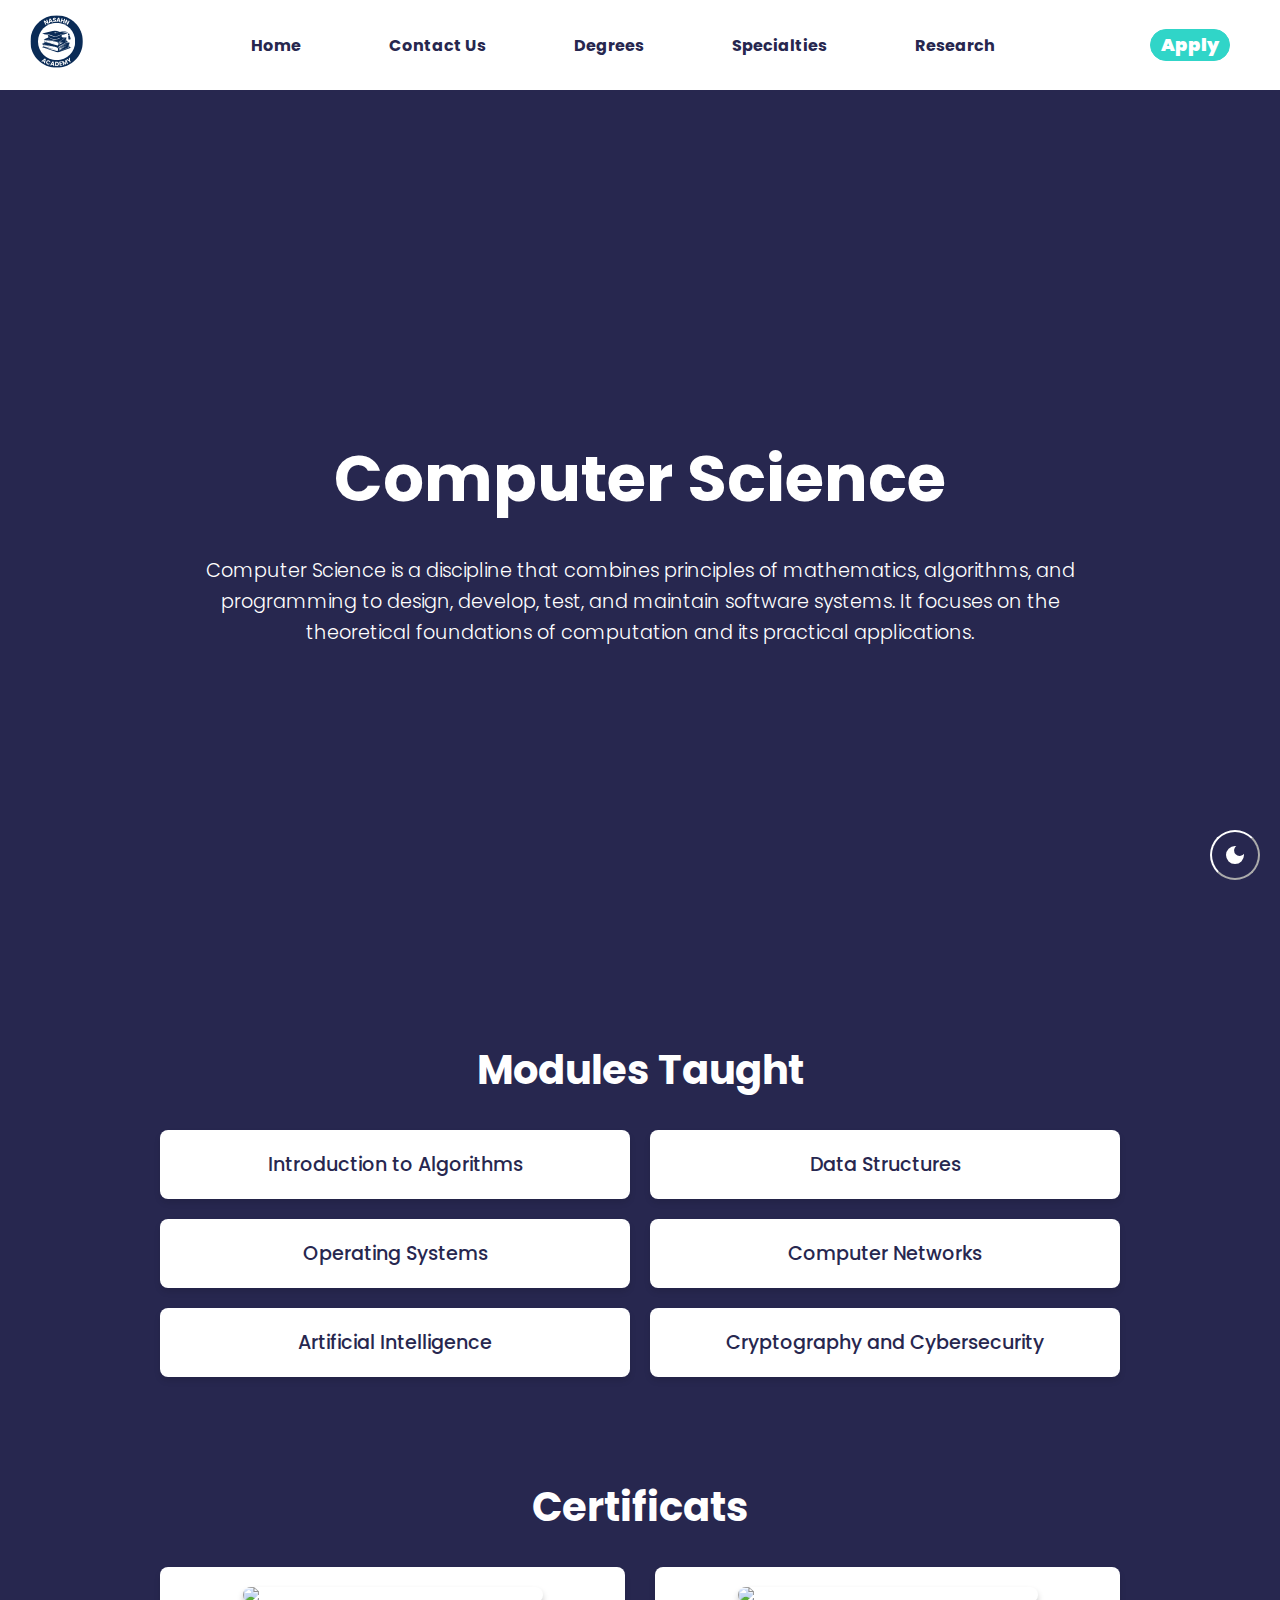
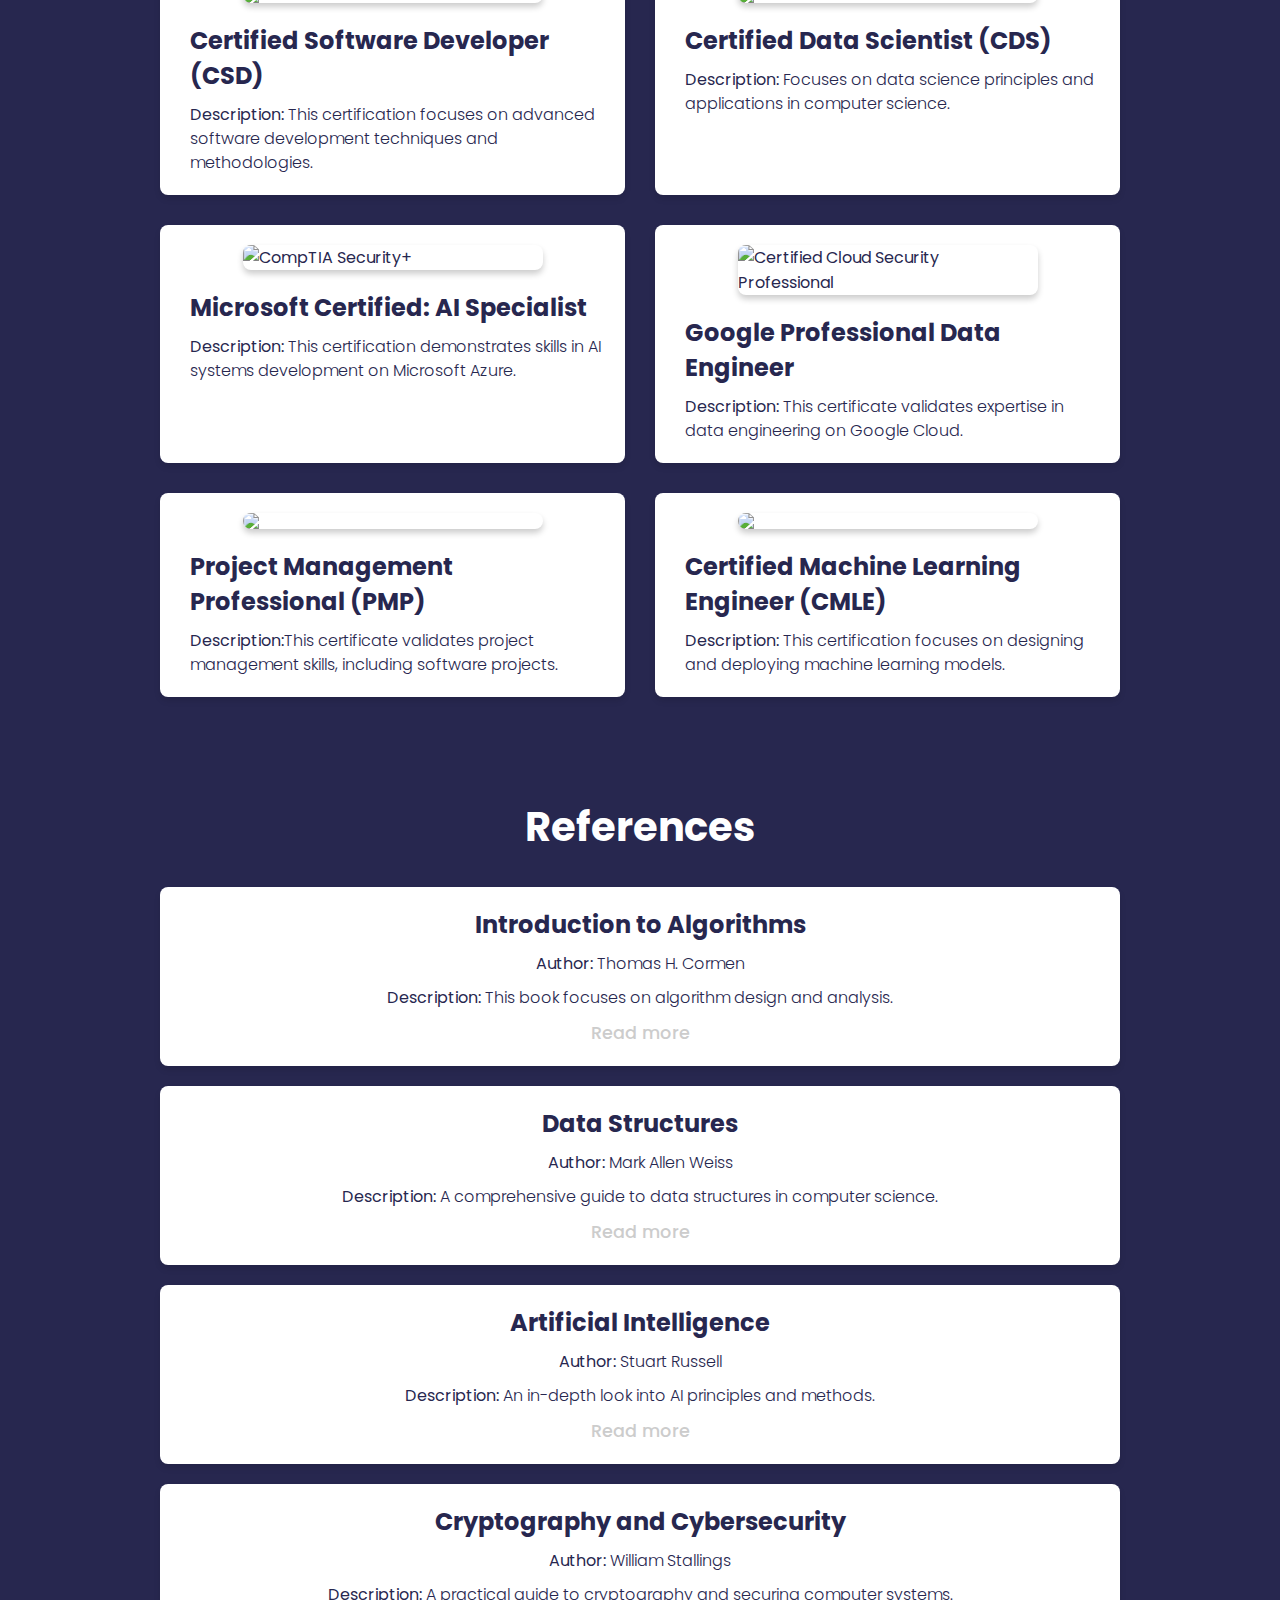
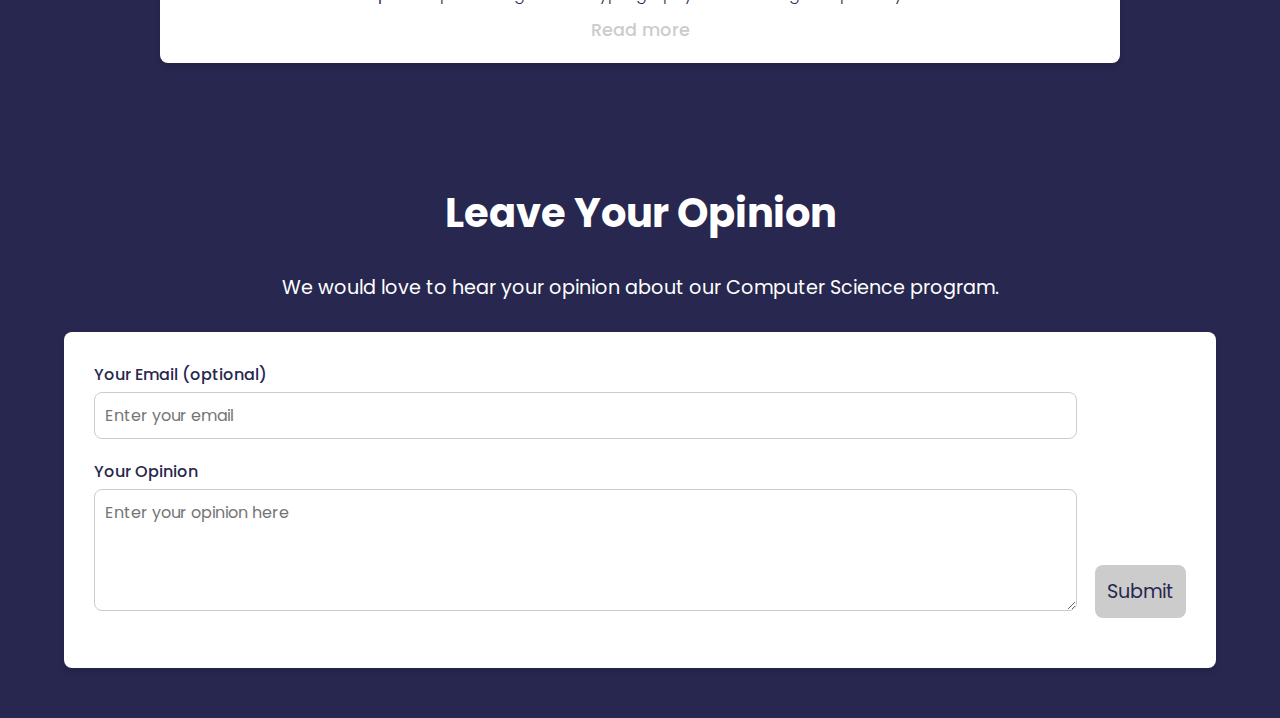
==== computer-science.html @ 69bf13b6 "specialities" ====
<!DOCTYPE html>
<html lang="en">

<head>
    <meta charset="UTF-8">
    <meta name="viewport" content="width=device-width, initial-scale=1.0">
    <link rel="stylesheet" href="computer-sience.css">
    <title>Computer Science</title>
</head>

<body>

    <header class="header">
        <div class="logo">
            <a href="index.html">
                <img src="src/img/NASAHN ACADEMY.svg" alt="Logo">
            </a>
        </div>
        <div class="nav-links">
            <a href="#home">Home</a>
            <a href="#contact-us">Contact Us</a>
            <a href="#degrees">Degrees</a>
            <a href="#specialities">Specialties</a>
            <a href="#research">Research</a>
        </div>
        <div class="buttons">

            <a href="sign_in.html"><button class="apply-button">Apply</button></a>
            <button id="theme-switch" onclick="togglemode()">
                <svg xmlns="http://www.w3.org/2000/svg" height="24px" viewBox="0 -960 960 960" width="24px">
                    <path
                        d="M480-120q-150 0-255-105T120-480q0-150 105-255t255-105q14 0 27.5 1t26.5 3q-41 29-65.5 75.5T444-660q0 90 63 153t153 63q55 0 101-24.5t75-65.5q2 13 3 26.5t1 27.5q0 150-105 255T480-120Z" />
                </svg>
                <svg xmlns="http://www.w3.org/2000/svg" height="24px" viewBox="0 -960 960 960" width="24px">
                    <path
                        d="M480-280q-83 0-141.5-58.5T280-480q0-83 58.5-141.5T480-680q83 0 141.5 58.5T680-480q0 83-58.5 141.5T480-280ZM200-440H40v-80h160v80Zm720 0H760v-80h160v80ZM440-760v-160h80v160h-80Zm0 720v-160h80v160h-80ZM256-650l-101-97 57-59 96 100-52 56Zm492 496-97-101 53-55 101 97-57 59Zm-98-550 97-101 59 57-100 96-56-52ZM154-212l101-97 55 53-97 101-59-57Z" />
                </svg>
            </button>

        </div>
    </header>



    <section class="section-one">
        <h1 class="specialty-name">Computer Science</h1>
        <p class="introduction">Computer Science is a discipline that combines principles of mathematics, algorithms, and programming to design, develop, test, and maintain software systems. It focuses on the theoretical foundations of computation and its practical applications.</p>
    </section>


    <section class="section-two">
        <h2 class="section-title">Modules Taught</h2>
        <div class="modules-list">
            <div class="module">
                <p>Introduction to Algorithms</p>
            </div>
            <div class="module">
                <p>Data Structures</p>
            </div>
            <div class="module">
                <p>Operating Systems</p>
            </div>
            <div class="module">
                <p>Computer Networks</p>
            </div>
            <div class="module">
                <p>Artificial Intelligence</p>
            </div>
            <div class="module">
                <p>Cryptography and Cybersecurity</p>
            </div>
        </div>
    </section>



    <section class="section-three">
        <h2 class="section-title">Certificats</h2>
        <div class="certificates-list">
            <div class="certificate">
                <img src="cs.png" class="certificate-image">
                <div class="certificate-details">
                    <h3>Certified Software Developer (CSD)</h3>
                    <p><strong>Description:</strong> This certification focuses on advanced software development techniques and methodologies.</p>
                </div>
            </div>
            <div class="certificate">
                <img src="CDS.jpg"
                    class="certificate-image">
                <div class="certificate-details">
                    <h3>Certified Data Scientist (CDS)</h3>
                    <p><strong>Description:</strong> Focuses on data science principles and applications in computer science.</p>
                </div>
            </div>
            <div class="certificate">
                <img src="azure.png" alt="CompTIA Security+" class="certificate-image">
                <div class="certificate-details">
                    <h3>Microsoft Certified: AI Specialist</h3>
                    <p><strong>Description:</strong> This certification demonstrates skills in AI systems development on Microsoft Azure.</p>
                </div>
            </div>
            <div class="certificate">
                <img src="data.png" alt="Certified Cloud Security Professional"
                    class="certificate-image">
                <div class="certificate-details">
                    <h3>Google Professional Data Engineer</h3>
                    <p><strong>Description:</strong> This certificate validates expertise in data engineering on Google Cloud.</p>
                </div>
            </div>
            <div class="certificate">
                <img src="PMP-formation-PTC-IT-1000x562.png"
                    class="certificate-image">
                <div class="certificate-details">
                    <h3>Project Management Professional (PMP)</h3>
                    <p><strong>Description:</strong>This certificate validates project management skills, including software projects.</p>
                </div>
            </div>
            <div class="certificate">
                <img src="cmle.jpg"
                    class="certificate-image">
                <div class="certificate-details">
                    <h3>Certified Machine Learning Engineer (CMLE)</h3>
                    <p><strong>Description:</strong> This certification focuses on designing and deploying machine learning models.</p>
                </div>
            </div>
        </div>
    </section>


    <section class="section-four">
        <h2 class="section-title">References</h2>
        <div class="references-list">
            <div class="reference">
                <h3>Introduction to Algorithms</h3>
                <p><strong>Author:</strong> Thomas H. Cormen</p>
                <p><strong>Description:</strong> This book focuses on algorithm design and analysis.</p>
                <a href="https://link.springer.com/book/10.1007/978-3-030-12767-1" class="reference-link">Read more</a>
            </div>
            <div class="reference">
                <h3>Data Structures</h3>
                <p><strong>Author:</strong> Mark Allen Weiss</p>
                <p><strong>Description:</strong> A comprehensive guide to data structures in computer science.</p>
                <a href="https://open.umn.edu/opentextbooks/textbooks/354" class="reference-link">Read more</a>
            </div>
            <div class="reference">
                <h3>Artificial Intelligence</h3>
                <p><strong>Author:</strong> Stuart Russell</p>
                <p><strong>Description:</strong> An in-depth look into AI principles and methods.</p>
                <a href="https://www.eccouncil.org/programs/certified-ethical-hacker-ceh/" class="reference-link">Read more</a>
            </div>
            <div class="reference">
                <h3>Cryptography and Cybersecurity</h3>
                <p><strong>Author:</strong> William Stallings</p>
                <p><strong>Description:</strong> A practical guide to cryptography and securing computer systems.</p>
                <a href="https://www.interaction-design.org/literature/article/ux-design-books-guide" class="reference-link">Read more</a>
            </div>
        </div>
    </section>

    <section class="section-five">
        <h2 class="section-title">Leave Your Opinion</h2>
        <p class="section-description">We would love to hear your opinion about our Computer Science program.</p>
        <form action="#" method="POST" class="feedback-form">
            <div class="form-grid">
                <div>
                    <div class="form-group">
                        <label for="email">Your Email (optional)</label>
                        <input type="email" id="email" name="email" placeholder="Enter your email">
                    </div>
                    <div class="form-group">
                        <label for="feedback">Your Opinion</label>
                        <textarea id="feedback" name="feedback" rows="4" placeholder="Enter your opinion here" required></textarea>
                    </div>
                </div>
                <div class="form-group submit-group">
                    <button type="submit" class="submit-button">Submit</button>
                </div>
            </div>
        </form>
    </section>
</body>

<script>
    function togglemode() {
        document.body.classList.toggle("bluemode");
    }
</script>

</html>
---- computer-sience.css ----
@import url("https://fonts.googleapis.com/css2?family=Poppins:ital,wght@0,100;0,200;0,300;0,400;0,500;0,600;0,700;0,800;0,900;1,100;1,200;1,300;1,400;1,500;1,600;1,700;1,800;1,900&display=swap");

* {
    margin: 0;
    padding: 0;
    box-sizing: border-box;
    font-family: "Poppins";
}

:root {
    --link-color: #ccc;
    --text-color: white;
    --body-color: #27274F;
}

body.bluemode {
    --link-color: #555;
    --text-color: #27274F;
    --body-color: #fff;
}

body {
    font-family: Arial, sans-serif;
    background-color: var(--body-color);
    color: var(--text-color);
}

.section-one {
    width: 100%;
    height: 100vh;
    display: flex;
    flex-direction:column;
    justify-content: center;
    align-items: center;
    text-align: center;
    color: var(--text-color);
}

.specialty-name {
    font-size: 4rem;
    font-weight: bold;
    margin-bottom: 20px;
}

.introduction {
    font-size: 1.2rem;
    width: 80%;
    max-width: 900px;
    line-height: 1.6;
    font-weight: 300;
    margin-top: 10px;
}

.section-two {
    width: 100%;
    padding: 50px 0;
    text-align: center;
}

.section-title {
    font-size: 2.5rem;
    font-weight: bold;
    margin-bottom: 30px;
}

.modules-list {
    display: grid;
    grid-template-columns: repeat(2, 1fr);
    gap: 20px;
    max-width: 1000px;
    margin: 0 auto;
    padding: 0 20px;
}

.module {
    background-color: var(--text-color);
    color: var(--body-color);
    padding: 20px;
    border-radius: 8px;
    box-shadow: 0 4px 6px rgba(0, 0, 0, 0.1);
    display: flex;
    justify-content: center;
    cursor: pointer;
}

.module p {
    font-size: 1.2rem;
    font-weight: 500;
    width: max-content;
    position: relative;
}


.module p::after {
    content: "";
    position: absolute;
    bottom: -5px;
    height: 1px;
    width: 100%;
    left: 0;
    background-color: #27274F;
    transition: 0.3s;
    transition-timing-function: easy-in-out;
    transform: scaleX(0);
}

.module p:hover::after {
    transform: scaleX(1);
}


.section-three {
    width: 100%;
    padding: 50px 0;
    text-align: center;
    background-color: var(--body-color);
}

.certificates-list {
    display: grid;
    grid-template-columns: repeat(2, 1fr);
    gap: 30px;
    max-width: 1000px;
    margin: 0 auto;
    padding: 0 20px;
}

.certificate {
    background-color: var(--text-color);
    color: var(--body-color);
    padding: 20px;
    border-radius: 8px;
    box-shadow: 0 4px 6px rgba(0, 0, 0, 0.1);
    display: flex;
    flex-direction: column;
    align-items: center;
    text-align: left;
}

.certificate-image {
    width: 100%;
    max-width: 300px; 
    height: auto; 
    margin-bottom: 20px;
    border-radius: 8px;
    box-shadow: 0 4px 6px rgba(0, 0, 0, 0.2);
    transition: transform 0.3s ease; 
}

.certificate-image:hover {
    transform: scale(1.05); 
}

.certificate-details {
    padding-left: 10px;
    text-align: left;
}

.certificate h3 {
    font-size: 1.5rem;
    font-weight: bold;
    margin-bottom: 10px;
}

.certificate p {
    font-size: 1rem;
    line-height: 1.5;
    font-weight: 300;
}


.section-five {
    width: 100%;
    padding: 50px 0;
    text-align: center;
    background-color: var(--body-color);
}

.section-title {
    font-size: 2.5rem;
    font-weight: bold;
    margin-bottom: 20px;
}

.section-description {
    font-size: 1.2rem;
    margin-bottom: 30px;
    color: var(--text-color);
}

.feedback-form {
    max-width: 90%;
    margin: 0 auto;
    padding: 0 20px;
    background-color: var(--text-color);
    color: var(--body-color);
    border-radius: 8px;
    box-shadow: 0 4px 6px rgba(0, 0, 0, 0.1);
    padding: 30px;
}

.form-grid{
    display: grid;
    grid-template-columns: 90% 10%;
}

.form-group {
    margin-bottom: 20px;
    text-align: left;
}

.form-group label {
    font-size: 1rem;
    font-weight: 500;
    display: block;
    margin-bottom: 5px;
}

.form-group input, .form-group textarea {
    width: 100%;
    padding: 10px;
    font-size: 1rem;
    border: 1px solid #ccc;
    border-radius: 8px;
    color: var(--body-color);
}

.form-group input:focus, .form-group textarea:focus {
    border-color: var(--link-color);
    outline: none;
}

.submit-group {
    display: flex;
    justify-content: flex-end;
}

.submit-button {
    padding: 12px;
    max-height: 64px;
    align-self: end;
    font-size: 1.2rem;
    background-color: var(--link-color);
    color: var(--body-color);
    border: none;
    border-radius: 8px;
    cursor: pointer;
    transition: background-color 0.3s ease;
}

.submit-button:hover {
    background-color: #999;
}



.header {
    display: flex;
    align-items: center;
    justify-content: space-between;
    padding: 10px 20px;
    height: 10vh;
    color: var(--body-color);
    background-color: var(--text-color);
}

.logo img {
    width: 75px;
    height: auto;
}

.nav-links {
    display: flex;
    justify-content: space-between;
    cursor: pointer;
    width: 60%;
    list-style: none;
}

.nav-links a {
    position: relative;
    text-decoration: none;
    color: var(--body-color);
    font-size: 16px;
    font-weight: bold;
}

.nav-links a::after {
    content: "";
    position: absolute;
    bottom: -5px;
    height: 1px;
    width: 100%;
    left: 0;
    background-color: var(--body-color);
    transition: 0.3s;
    transition-timing-function: easy-in-out;
    transform: scaleX(0);
}

.nav-links a:hover::after {
    transform: scaleX(1);
}

.apply-button {
    background-color: #30d5c8;
    color: white;
    border-radius: 19px;
    border: 1px solid #30d5c8;
    cursor: pointer;
    line-height: 20px;
    padding: 5px 10px;
    font-weight: 1000;
    font-size: large;
    transition: all 0.3s ease;
}

.apply-button:hover {
    background-color: gray;
    border: 1px solid gray;
}


.section-four {
    width: 100%;
    padding: 50px 0;
    text-align: center;
    background-color: var(--body-color);
}

.references-list {
    max-width: 1000px;
    margin: 0 auto;
    padding: 0 20px;
}

.reference {
    background-color: var(--text-color);
    color: var(--body-color);
    padding: 20px;
    border-radius: 8px;
    box-shadow: 0 4px 6px rgba(0, 0, 0, 0.1);
    margin-bottom: 20px;
    transition: transform 0.3s ease;
}

.reference h3 {
    font-size: 1.5rem;
    font-weight: bold;
    margin-bottom: 10px;
}

.reference p {
    font-size: 1rem;
    line-height: 1.5;
    font-weight: 300;
    margin-bottom: 10px;
}

.reference-link {
    color: var(--link-color);
    text-decoration: none;
    font-weight: 500;
    font-size: 1.1rem;
}

.reference-link:hover {
    text-decoration: underline;
}

.section-title {
    font-size: 2.5rem;
    font-weight: bold;
    margin-bottom: 30px;
}

/* darkmode*/
.buttons {
    display: flex;
    gap: 10px;
    margin-right: 30px;
    align-items: center;
}

#theme-switch {
    position: fixed;
    bottom: 20px;
    right: 20px;
    z-index: 1000;
    height: 50px;
    width: 50px;
    padding: 0;
    border-radius: 50%;
    background-color: var(--body-color);
    border-color: var(--text-color);
    display: flex;
    justify-content: center;
    align-items: center;
    cursor: pointer;
}

#theme-switch svg {
    fill: var(--text-color);
}

#theme-switch svg:last-child {
    display: none;
}

body.bluemode #theme-switch svg:first-child {
    display: none;
}

body.bluemode #theme-switch svg:last-child {
    display: block;
}
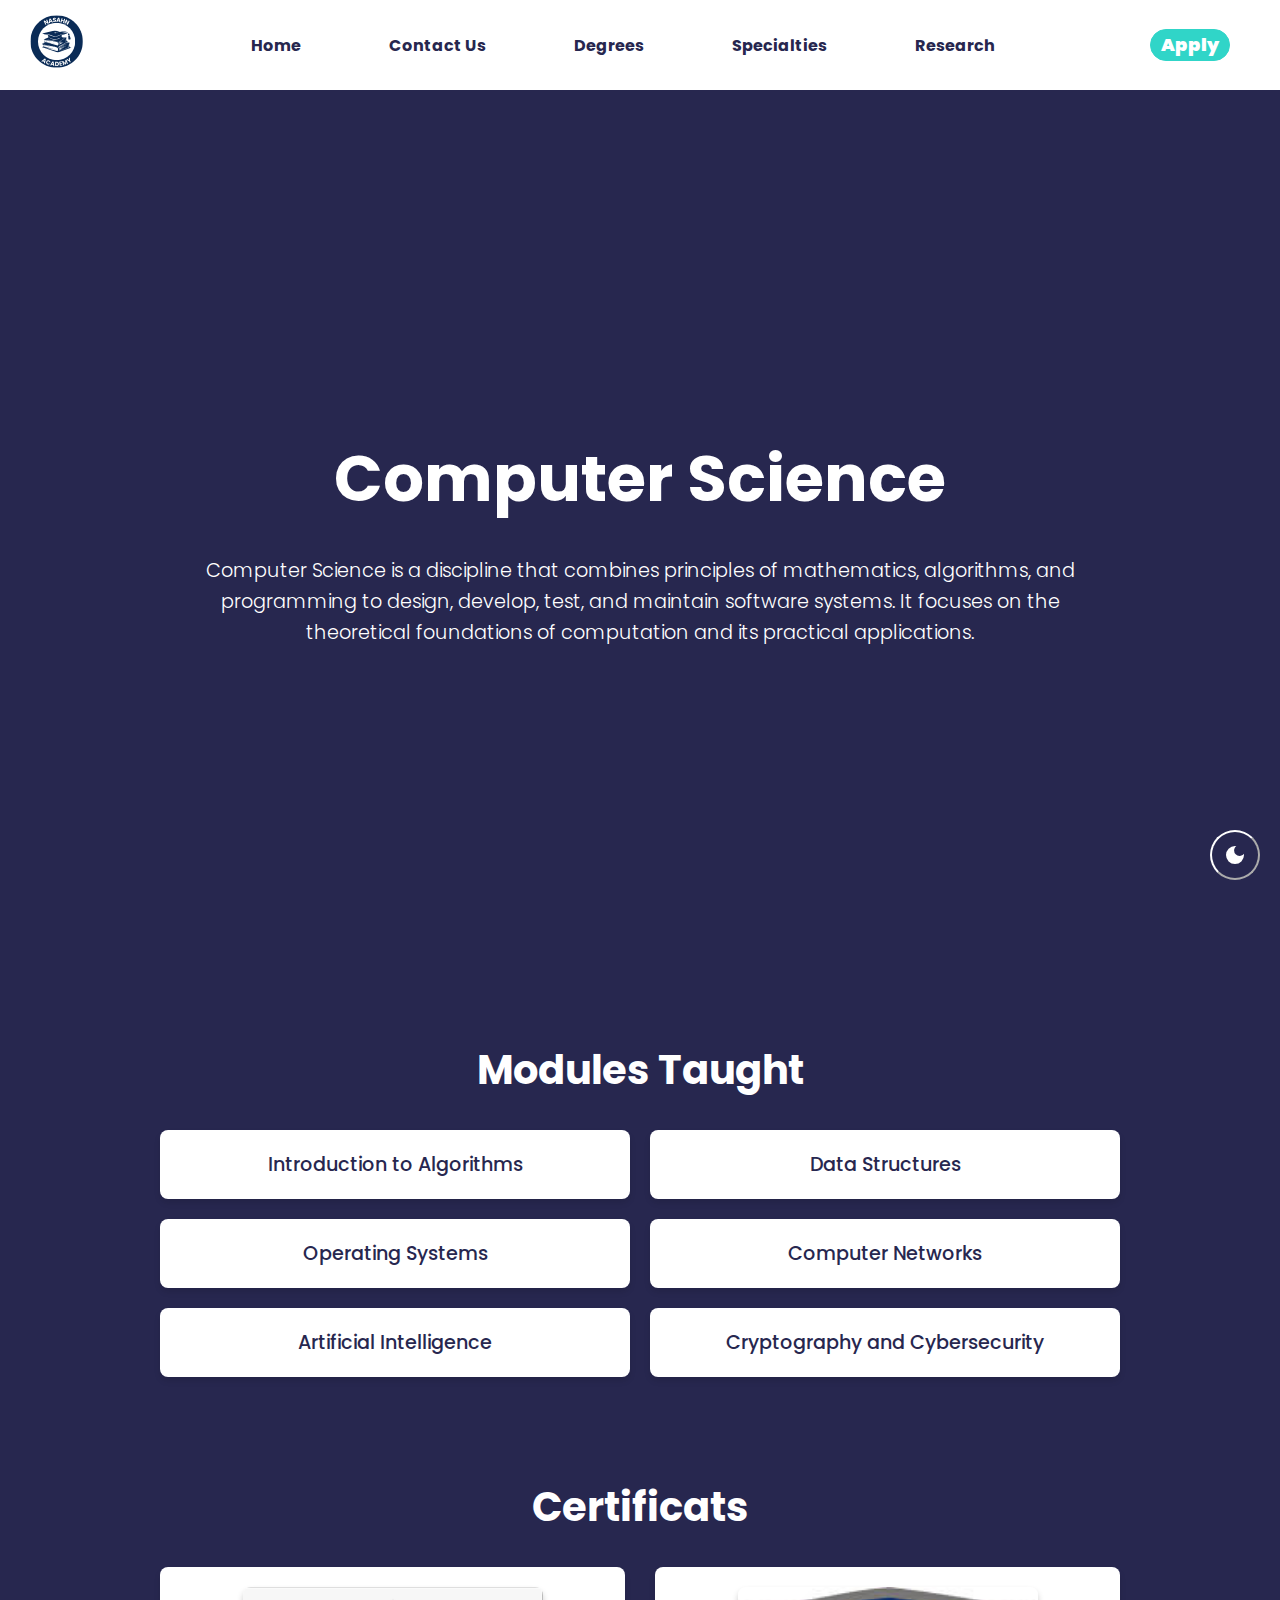
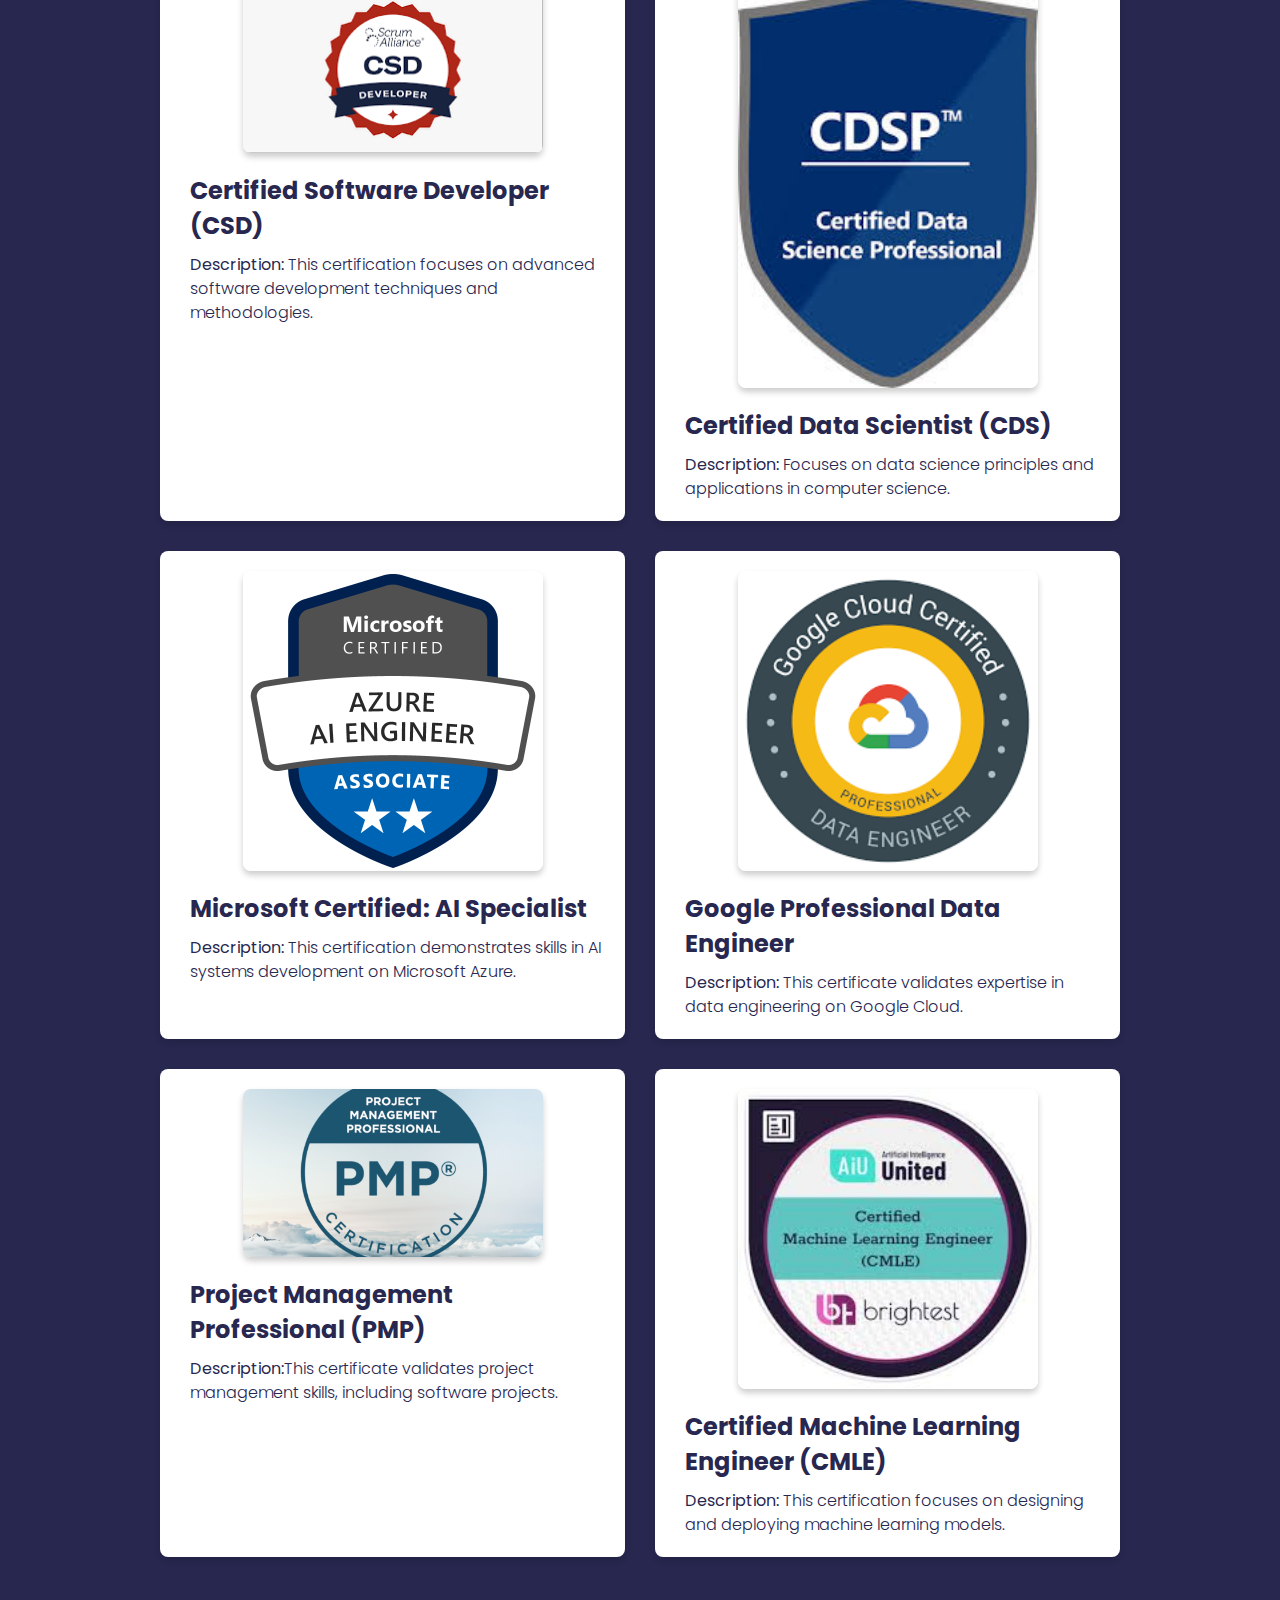
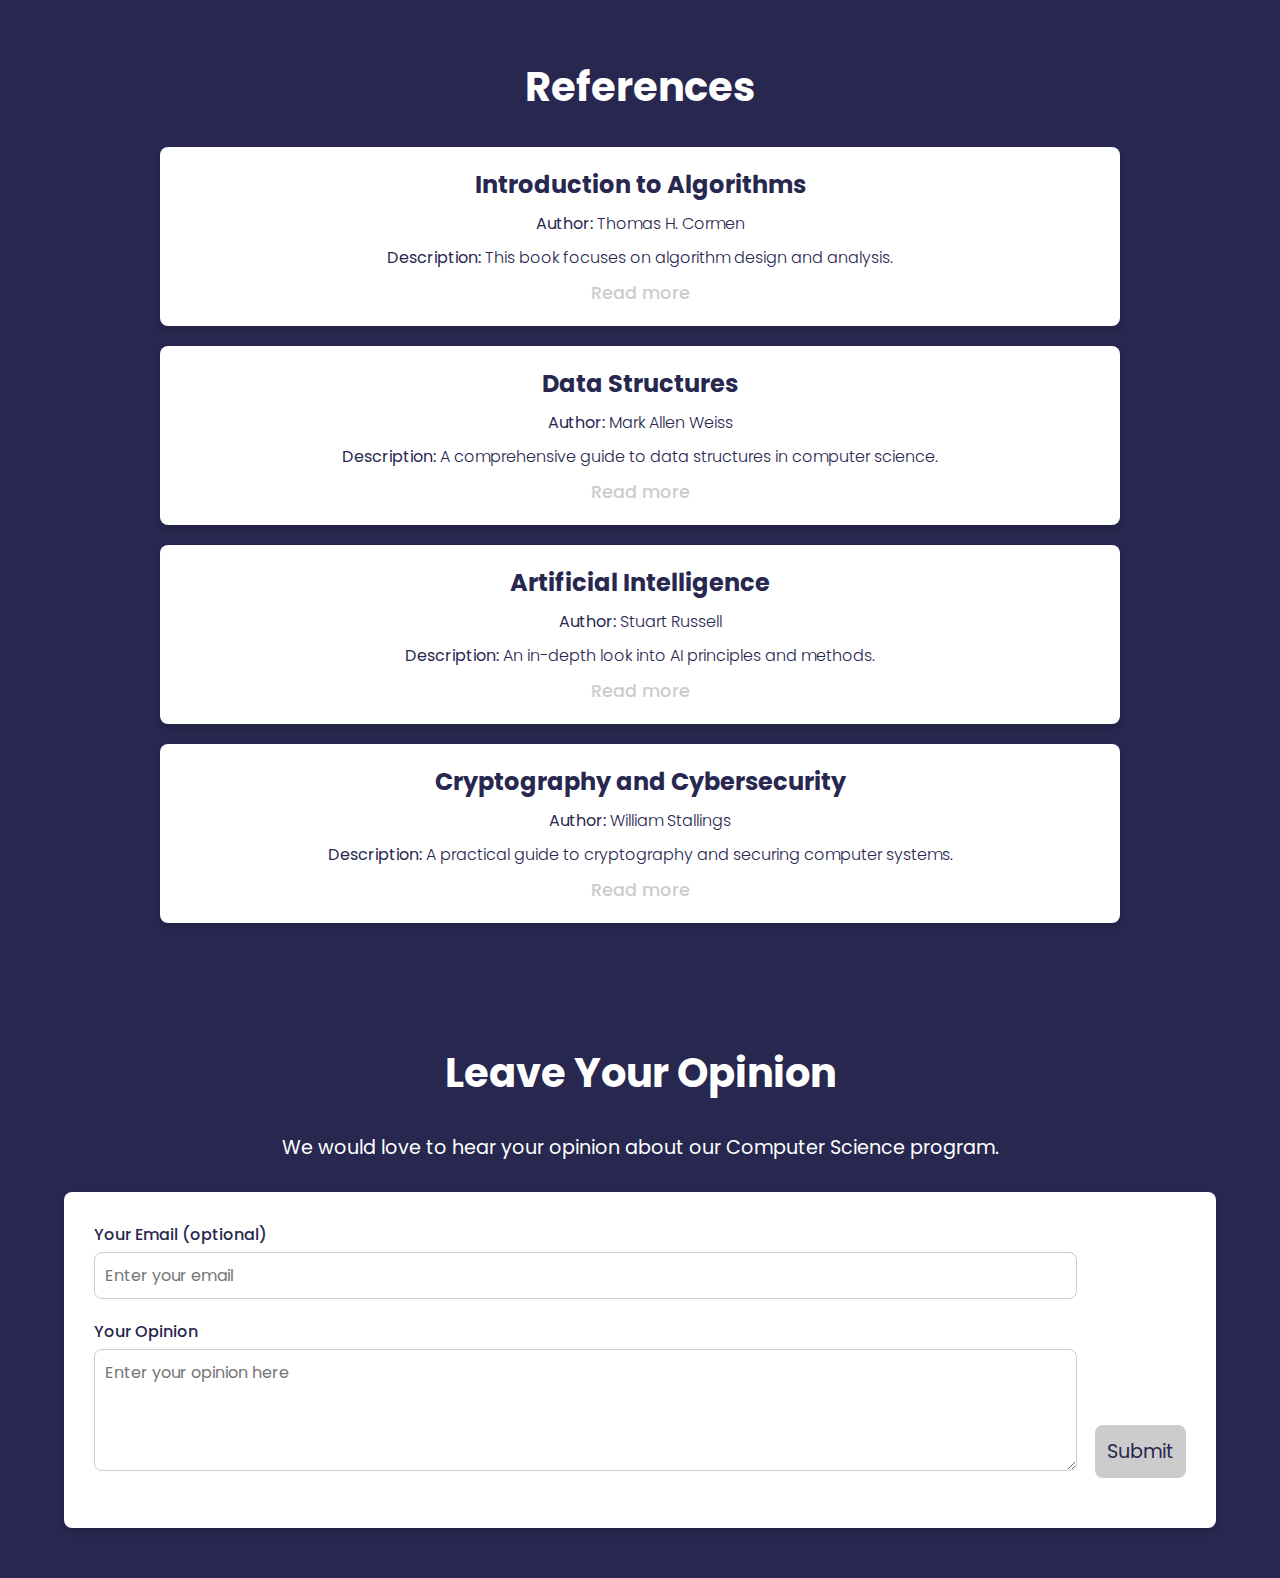
==== commit dc97076f: "images" ====
--- a/computer-science.html
+++ b/computer-science.html
@@ -78,14 +78,14 @@
         <h2 class="section-title">Certificats</h2>
         <div class="certificates-list">
             <div class="certificate">
-                <img src="cs.png" class="certificate-image">
+                <img src="src/img/cs/cs.png" class="certificate-image">
                 <div class="certificate-details">
                     <h3>Certified Software Developer (CSD)</h3>
                     <p><strong>Description:</strong> This certification focuses on advanced software development techniques and methodologies.</p>
                 </div>
             </div>
             <div class="certificate">
-                <img src="CDS.jpg"
+                <img src="src/img/cs/CDS.jpg"
                     class="certificate-image">
                 <div class="certificate-details">
                     <h3>Certified Data Scientist (CDS)</h3>
@@ -93,14 +93,14 @@
                 </div>
             </div>
             <div class="certificate">
-                <img src="azure.png" alt="CompTIA Security+" class="certificate-image">
+                <img src="src/img/cs/azure.png" alt="CompTIA Security+" class="certificate-image">
                 <div class="certificate-details">
                     <h3>Microsoft Certified: AI Specialist</h3>
                     <p><strong>Description:</strong> This certification demonstrates skills in AI systems development on Microsoft Azure.</p>
                 </div>
             </div>
             <div class="certificate">
-                <img src="data.png" alt="Certified Cloud Security Professional"
+                <img src="src/img/cs/data.png" alt="Certified Cloud Security Professional"
                     class="certificate-image">
                 <div class="certificate-details">
                     <h3>Google Professional Data Engineer</h3>
@@ -108,7 +108,7 @@
                 </div>
             </div>
             <div class="certificate">
-                <img src="PMP-formation-PTC-IT-1000x562.png"
+                <img src="src/img/cs/PMP-formation-PTC-IT-1000x562.png"
                     class="certificate-image">
                 <div class="certificate-details">
                     <h3>Project Management Professional (PMP)</h3>
@@ -116,7 +116,7 @@
                 </div>
             </div>
             <div class="certificate">
-                <img src="cmle.jpg"
+                <img src="src/img/cs/cmle.jpg"
                     class="certificate-image">
                 <div class="certificate-details">
                     <h3>Certified Machine Learning Engineer (CMLE)</h3>
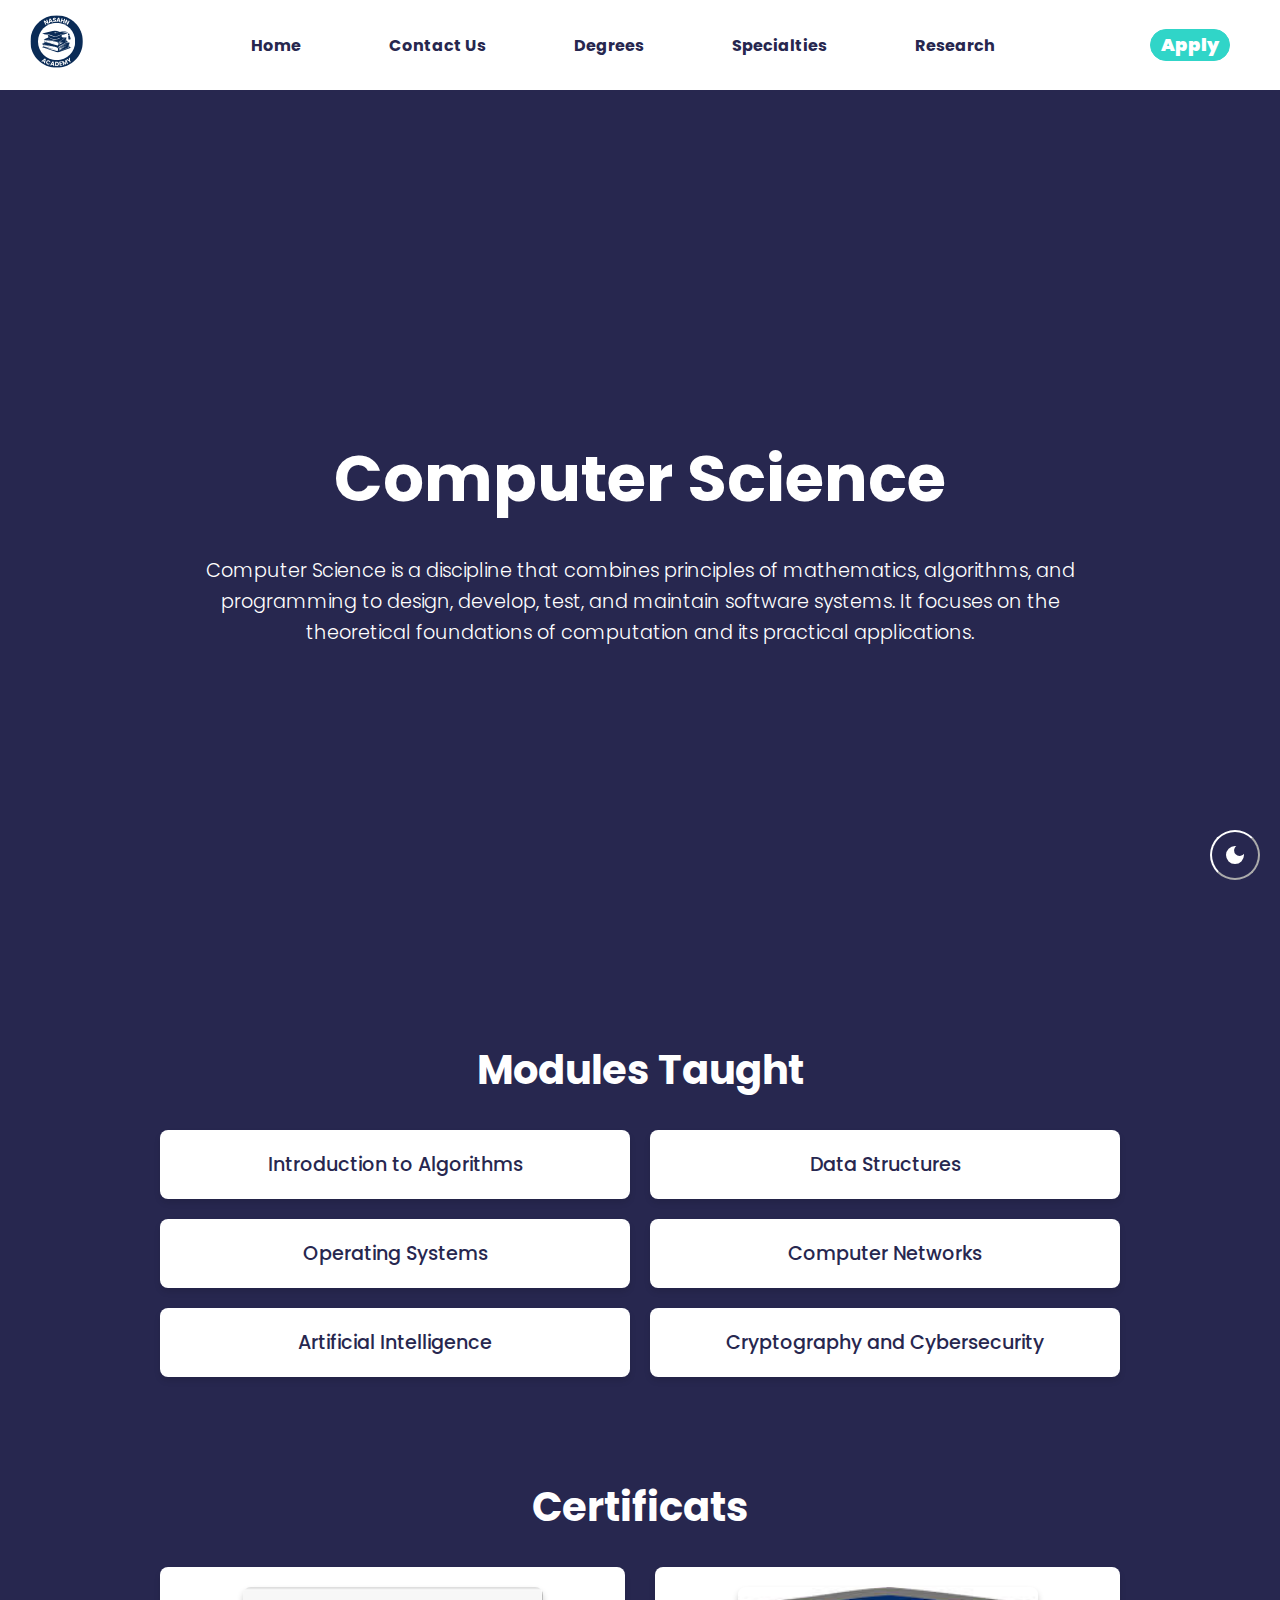
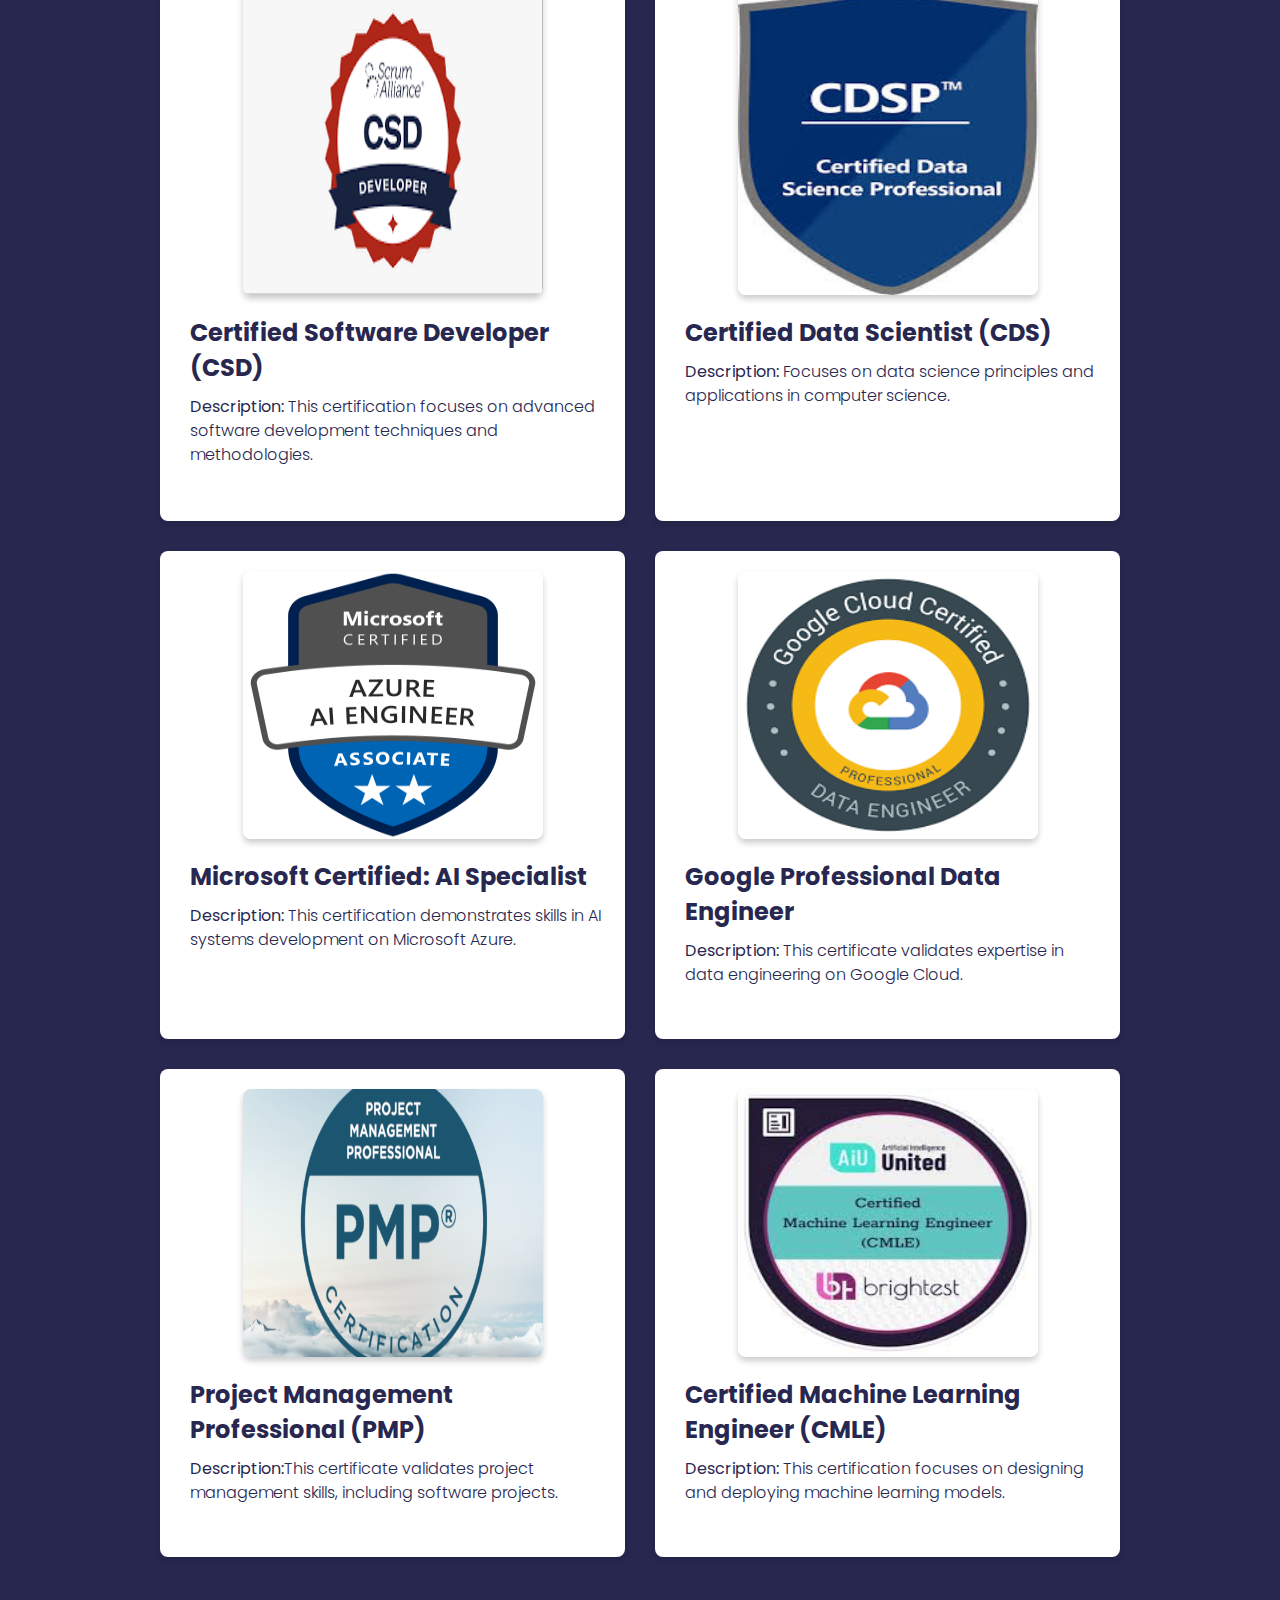
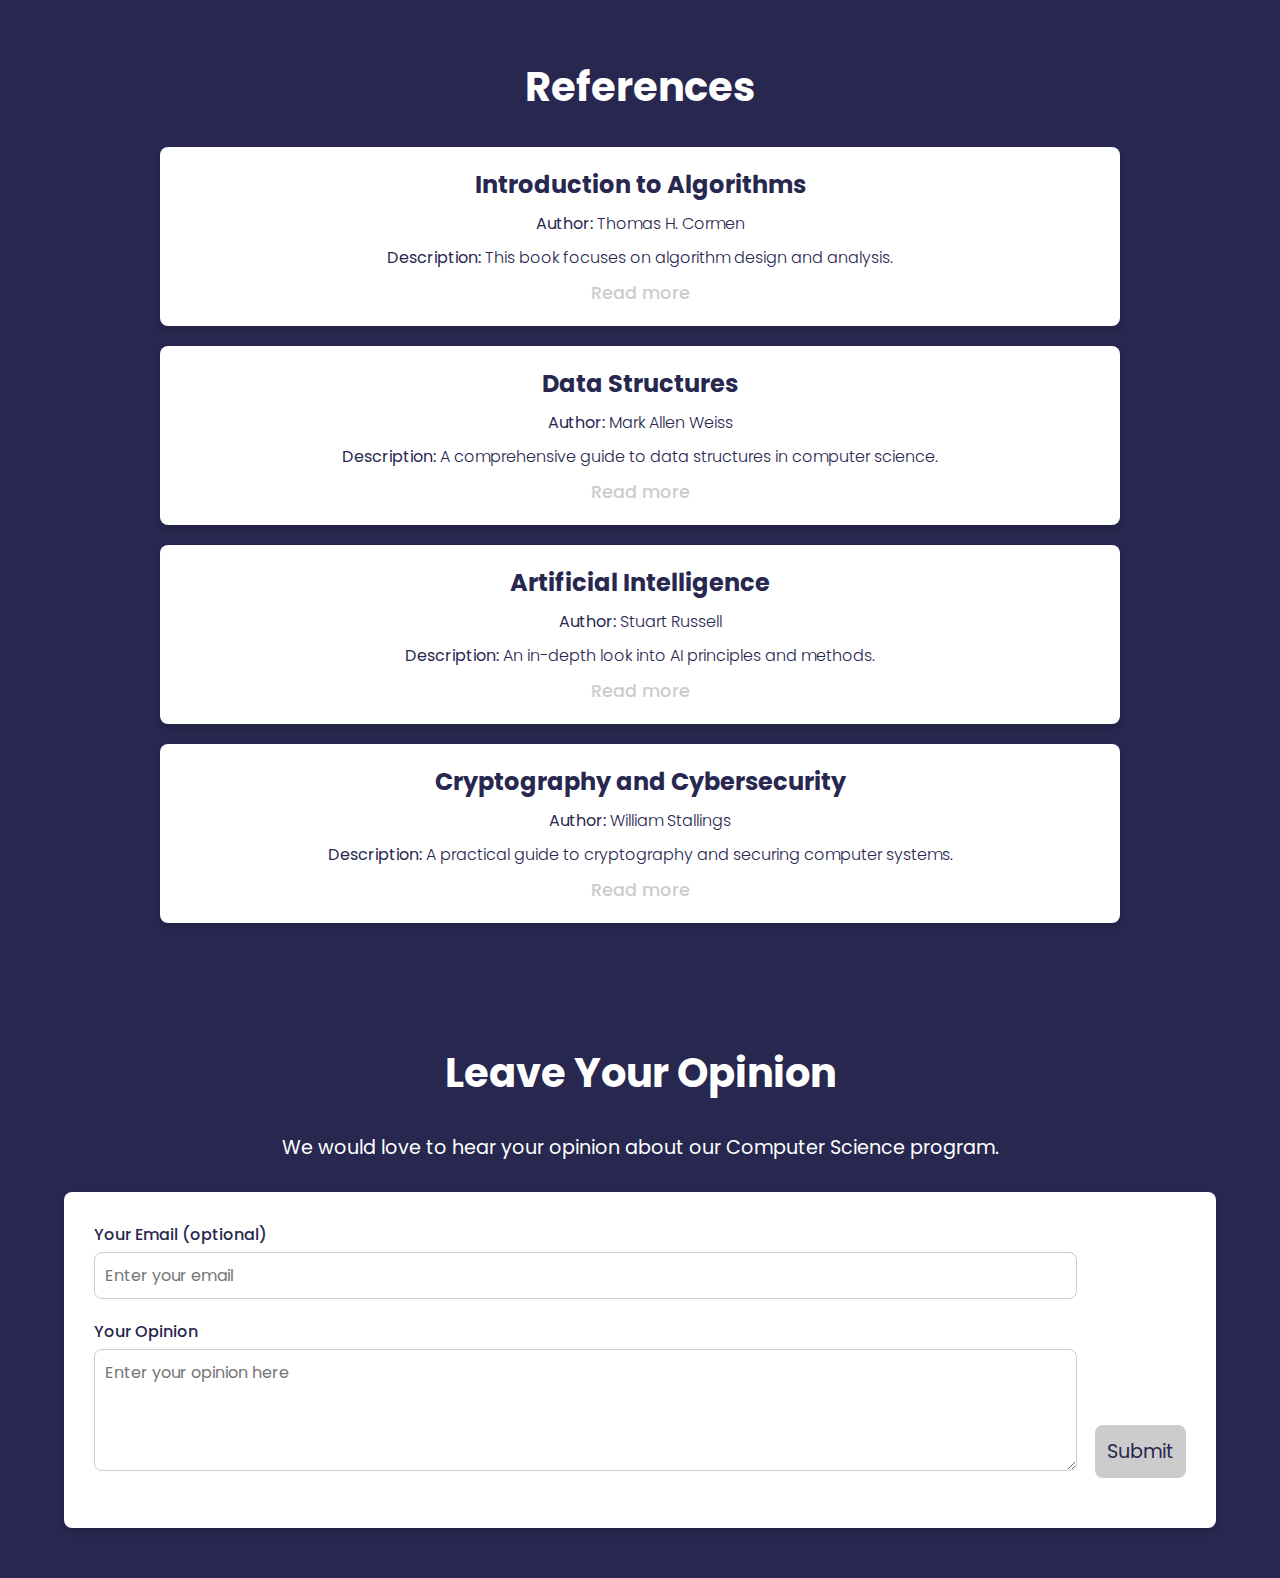
==== commit 4fa0f8de: "liens" ====
--- a/computer-science.html
+++ b/computer-science.html
@@ -17,9 +17,9 @@
             </a>
         </div>
         <div class="nav-links">
-            <a href="#home">Home</a>
-            <a href="#contact-us">Contact Us</a>
-            <a href="#degrees">Degrees</a>
+            <a href="index.php">Home</a>
+            <a href="contact.html">Contact Us</a>
+            <a href="degrees.html">Degrees</a>
             <a href="#specialities">Specialties</a>
             <a href="#research">Research</a>
         </div>
--- a/computer-sience.css
+++ b/computer-sience.css
@@ -140,7 +140,7 @@
 .certificate-image {
     width: 100%;
     max-width: 300px; 
-    height: auto; 
+    height: 60%; 
     margin-bottom: 20px;
     border-radius: 8px;
     box-shadow: 0 4px 6px rgba(0, 0, 0, 0.2);
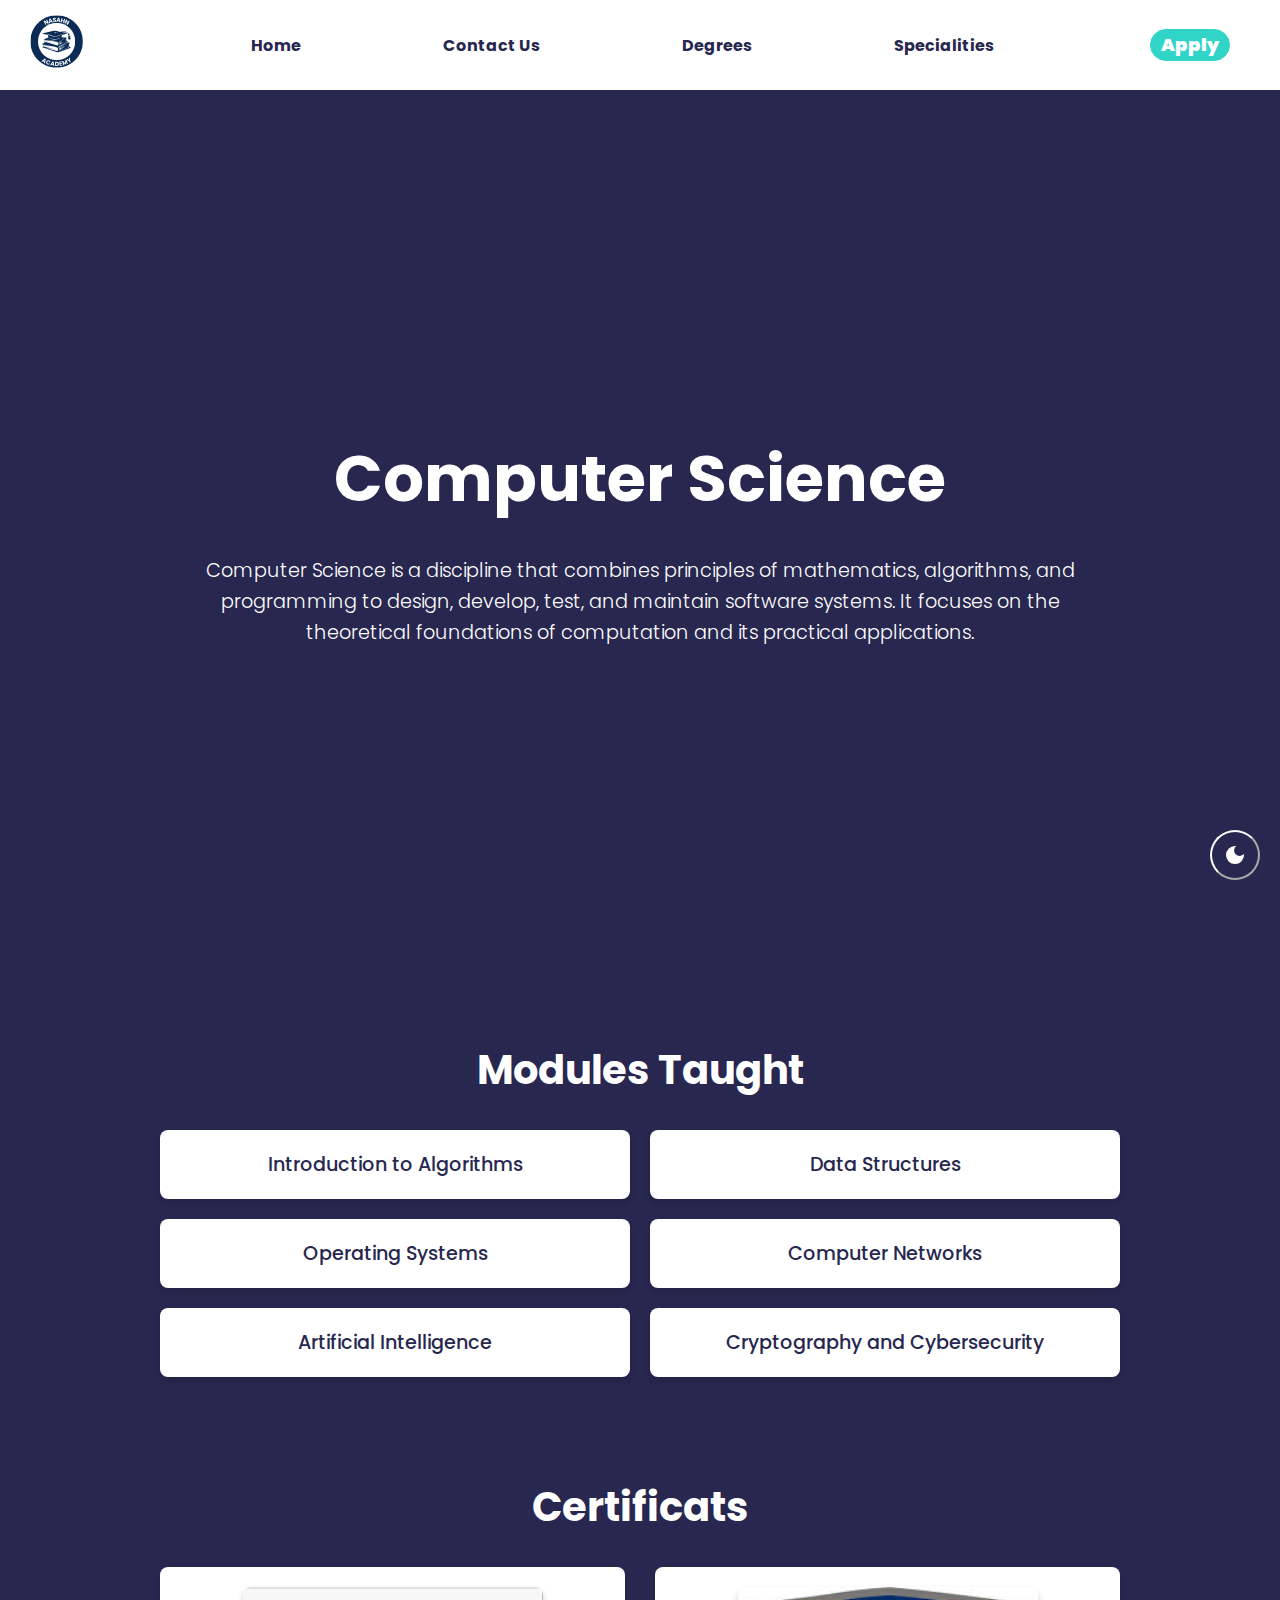
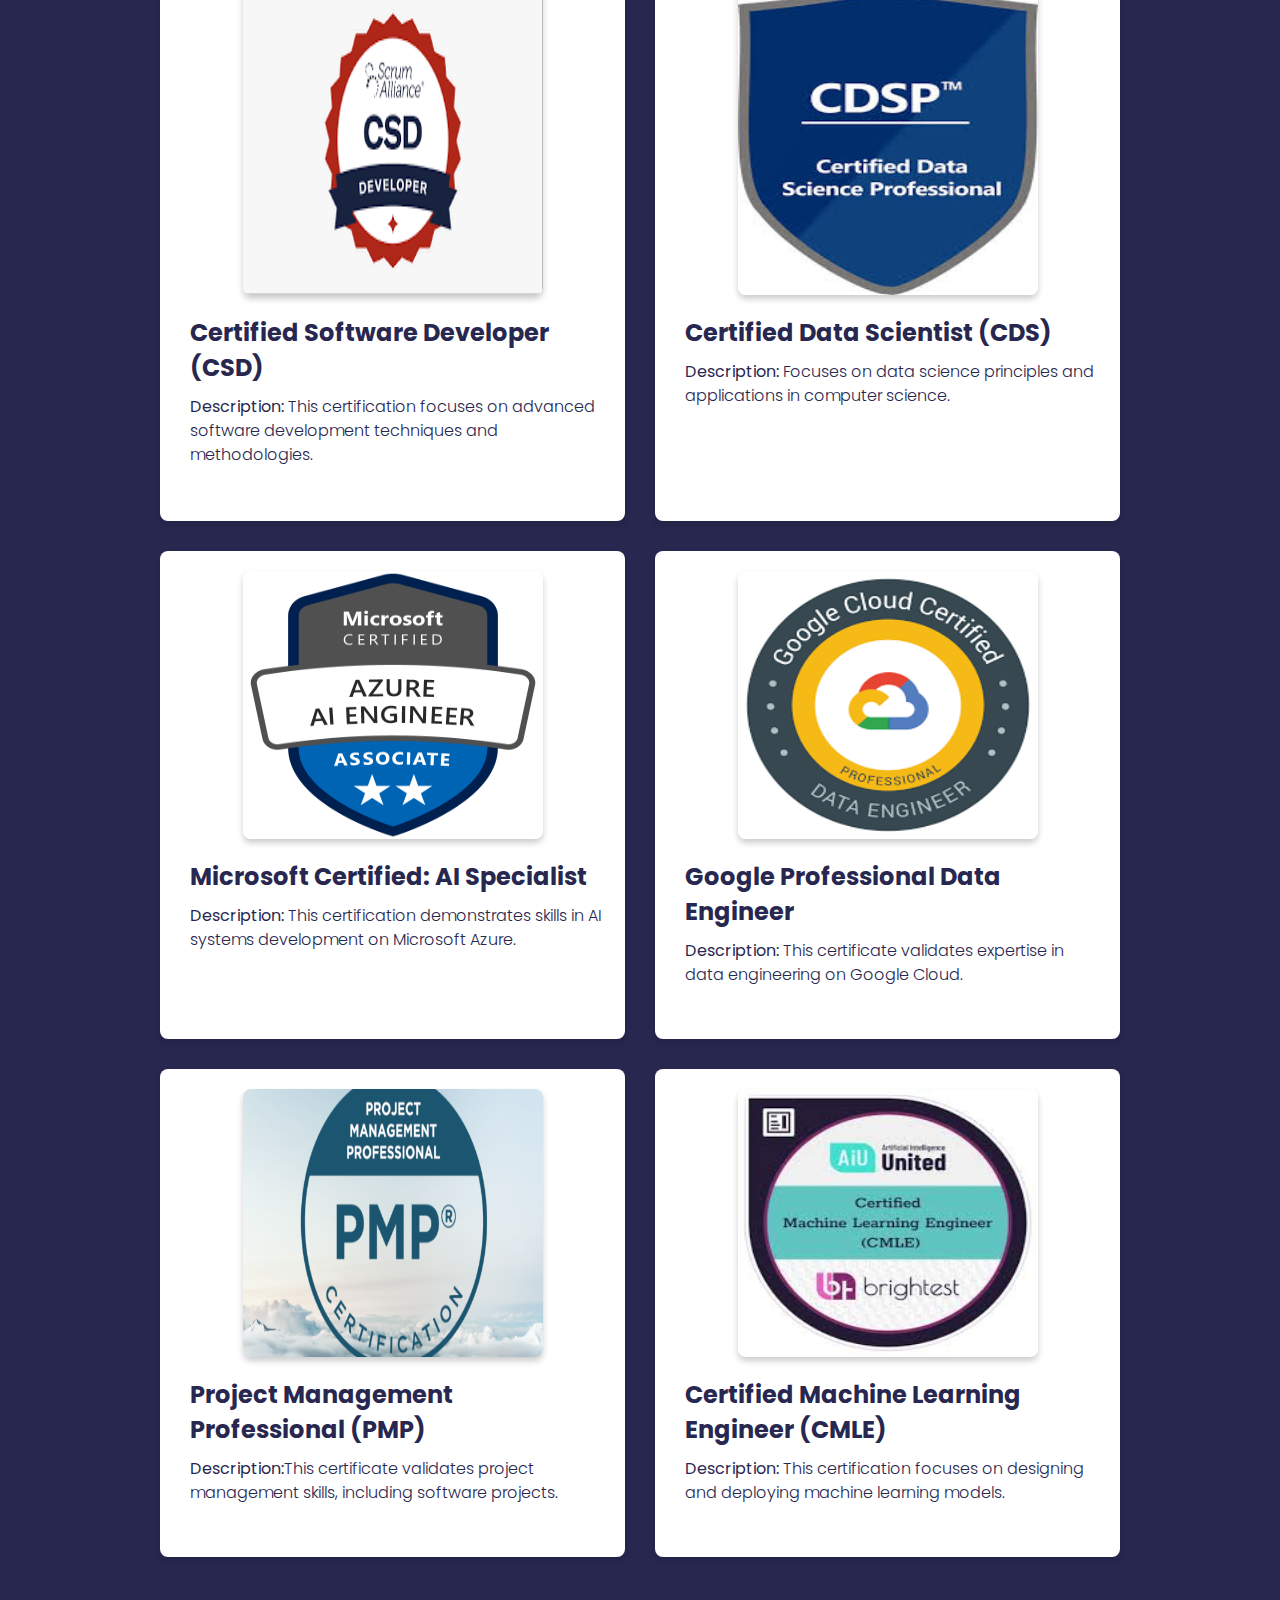
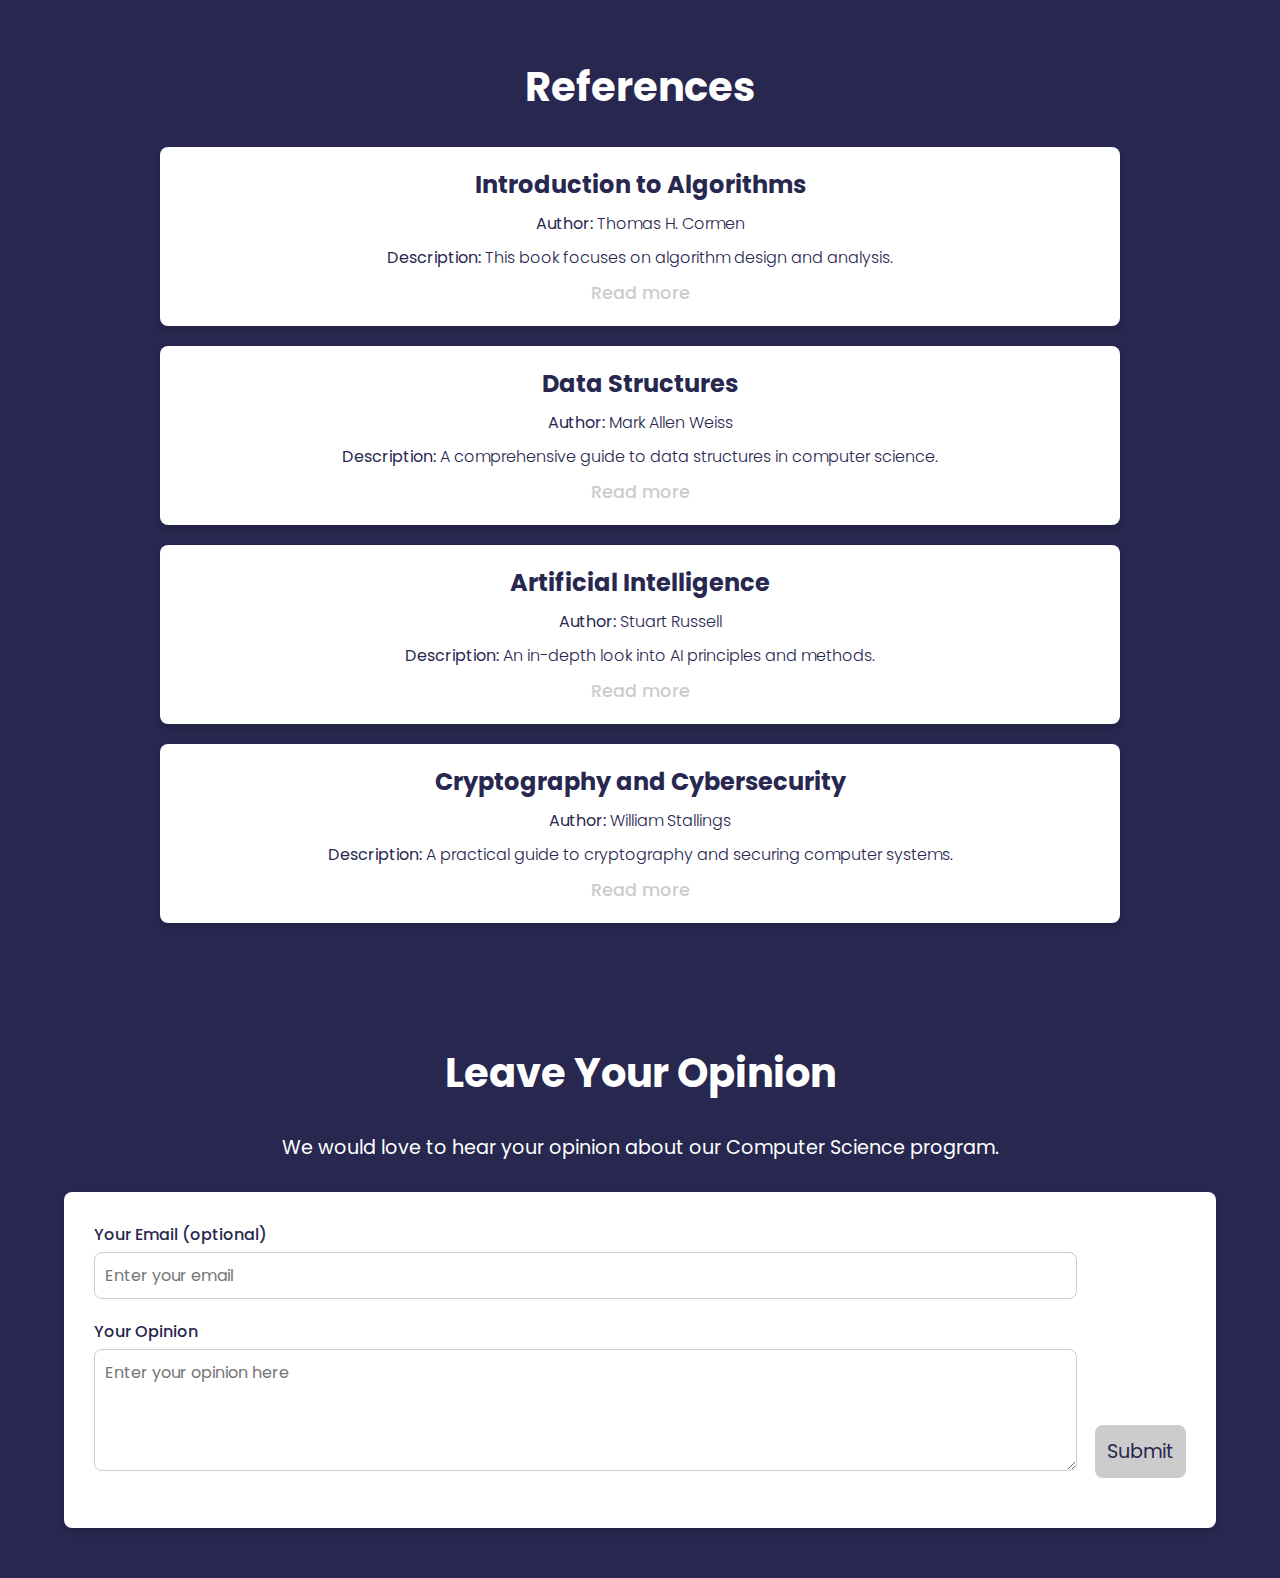
==== commit e8e029fc: "list" ====
--- a/computer-science.html
+++ b/computer-science.html
@@ -12,16 +12,37 @@
 
     <header class="header">
         <div class="logo">
-            <a href="index.html">
-                <img src="src/img/NASAHN ACADEMY.svg" alt="Logo">
-            </a>
+
+            <img src="src/img/NASAHN ACADEMY.svg" alt="Logo">
+
         </div>
         <div class="nav-links">
             <a href="index.php">Home</a>
             <a href="contact.html">Contact Us</a>
             <a href="degrees.html">Degrees</a>
-            <a href="#specialities">Specialties</a>
-            <a href="#research">Research</a>
+            <div class="spec">
+                <span id="spn">Specialities</span>
+                <ul class="specialities">
+                    <a href="hardware-engineering.html">
+                        <li id="">Hardware Engineering</li>
+                    </a>
+                    <a href="computer-science.html">
+                        <li id="">Computer Science</li>
+                    </a>
+                    <a href="network-enginnering.html">
+                        <li id="">Network Engineering</li>
+                    </a>
+                    <a href="database-engineering.html">
+                        <li id="">Database Engineering</li>
+                    </a>
+                    <a href="software-engeneering.html">
+                        <li id="">Software Engineering</li>
+                    </a>
+                    <a href="cryptographie-cyber-securite.html">
+                        <li id="">Cryptographie and Cyber Security</li>
+                    </a>
+                </ul>
+            </div>
         </div>
         <div class="buttons">
 
@@ -44,7 +65,9 @@
 
     <section class="section-one">
         <h1 class="specialty-name">Computer Science</h1>
-        <p class="introduction">Computer Science is a discipline that combines principles of mathematics, algorithms, and programming to design, develop, test, and maintain software systems. It focuses on the theoretical foundations of computation and its practical applications.</p>
+        <p class="introduction">Computer Science is a discipline that combines principles of mathematics, algorithms,
+            and programming to design, develop, test, and maintain software systems. It focuses on the theoretical
+            foundations of computation and its practical applications.</p>
     </section>
 
 
@@ -81,46 +104,48 @@
                 <img src="src/img/cs/cs.png" class="certificate-image">
                 <div class="certificate-details">
                     <h3>Certified Software Developer (CSD)</h3>
-                    <p><strong>Description:</strong> This certification focuses on advanced software development techniques and methodologies.</p>
-                </div>
-            </div>
-            <div class="certificate">
-                <img src="src/img/cs/CDS.jpg"
-                    class="certificate-image">
+                    <p><strong>Description:</strong> This certification focuses on advanced software development
+                        techniques and methodologies.</p>
+                </div>
+            </div>
+            <div class="certificate">
+                <img src="src/img/cs/CDS.jpg" class="certificate-image">
                 <div class="certificate-details">
                     <h3>Certified Data Scientist (CDS)</h3>
-                    <p><strong>Description:</strong> Focuses on data science principles and applications in computer science.</p>
+                    <p><strong>Description:</strong> Focuses on data science principles and applications in computer
+                        science.</p>
                 </div>
             </div>
             <div class="certificate">
                 <img src="src/img/cs/azure.png" alt="CompTIA Security+" class="certificate-image">
                 <div class="certificate-details">
                     <h3>Microsoft Certified: AI Specialist</h3>
-                    <p><strong>Description:</strong> This certification demonstrates skills in AI systems development on Microsoft Azure.</p>
-                </div>
-            </div>
-            <div class="certificate">
-                <img src="src/img/cs/data.png" alt="Certified Cloud Security Professional"
-                    class="certificate-image">
+                    <p><strong>Description:</strong> This certification demonstrates skills in AI systems development on
+                        Microsoft Azure.</p>
+                </div>
+            </div>
+            <div class="certificate">
+                <img src="src/img/cs/data.png" alt="Certified Cloud Security Professional" class="certificate-image">
                 <div class="certificate-details">
                     <h3>Google Professional Data Engineer</h3>
-                    <p><strong>Description:</strong> This certificate validates expertise in data engineering on Google Cloud.</p>
-                </div>
-            </div>
-            <div class="certificate">
-                <img src="src/img/cs/PMP-formation-PTC-IT-1000x562.png"
-                    class="certificate-image">
+                    <p><strong>Description:</strong> This certificate validates expertise in data engineering on Google
+                        Cloud.</p>
+                </div>
+            </div>
+            <div class="certificate">
+                <img src="src/img/cs/PMP-formation-PTC-IT-1000x562.png" class="certificate-image">
                 <div class="certificate-details">
                     <h3>Project Management Professional (PMP)</h3>
-                    <p><strong>Description:</strong>This certificate validates project management skills, including software projects.</p>
-                </div>
-            </div>
-            <div class="certificate">
-                <img src="src/img/cs/cmle.jpg"
-                    class="certificate-image">
+                    <p><strong>Description:</strong>This certificate validates project management skills, including
+                        software projects.</p>
+                </div>
+            </div>
+            <div class="certificate">
+                <img src="src/img/cs/cmle.jpg" class="certificate-image">
                 <div class="certificate-details">
                     <h3>Certified Machine Learning Engineer (CMLE)</h3>
-                    <p><strong>Description:</strong> This certification focuses on designing and deploying machine learning models.</p>
+                    <p><strong>Description:</strong> This certification focuses on designing and deploying machine
+                        learning models.</p>
                 </div>
             </div>
         </div>
@@ -146,13 +171,15 @@
                 <h3>Artificial Intelligence</h3>
                 <p><strong>Author:</strong> Stuart Russell</p>
                 <p><strong>Description:</strong> An in-depth look into AI principles and methods.</p>
-                <a href="https://www.eccouncil.org/programs/certified-ethical-hacker-ceh/" class="reference-link">Read more</a>
+                <a href="https://www.eccouncil.org/programs/certified-ethical-hacker-ceh/" class="reference-link">Read
+                    more</a>
             </div>
             <div class="reference">
                 <h3>Cryptography and Cybersecurity</h3>
                 <p><strong>Author:</strong> William Stallings</p>
                 <p><strong>Description:</strong> A practical guide to cryptography and securing computer systems.</p>
-                <a href="https://www.interaction-design.org/literature/article/ux-design-books-guide" class="reference-link">Read more</a>
+                <a href="https://www.interaction-design.org/literature/article/ux-design-books-guide"
+                    class="reference-link">Read more</a>
             </div>
         </div>
     </section>
@@ -169,7 +196,8 @@
                     </div>
                     <div class="form-group">
                         <label for="feedback">Your Opinion</label>
-                        <textarea id="feedback" name="feedback" rows="4" placeholder="Enter your opinion here" required></textarea>
+                        <textarea id="feedback" name="feedback" rows="4" placeholder="Enter your opinion here"
+                            required></textarea>
                     </div>
                 </div>
                 <div class="form-group submit-group">
@@ -186,4 +214,4 @@
     }
 </script>
 
-</html>
+</html>--- a/computer-sience.css
+++ b/computer-sience.css
@@ -298,7 +298,7 @@
     transform: scaleX(0);
 }
 
-.nav-links a:hover::after {
+.nav-links a:not(.specialities a, #spn):hover::after {
     transform: scaleX(1);
 }
 
@@ -413,4 +413,44 @@
 
 body.bluemode #theme-switch svg:last-child {
     display: block;
+}
+
+.specialities {
+    list-style: none;
+    padding: 0.5rem 0;
+    position: absolute;
+    background: gray;
+    left: 940px;
+    border-radius: 9px;
+    padding-top: 10px;
+    display: none;
+  }
+  
+  .specialities li {
+    border-bottom: 2px solid black;
+    margin-bottom: 8px;
+    display: block;
+    margin: auto;
+    text-align: center;
+    font-size: large;
+    color: white;
+    width: max-content;
+  }
+  
+  .specialities li:hover {
+    background-color: #b1b2b8;
+  }
+  #spn{
+    position: relative;
+    text-decoration: none;
+    color: var(--body-color);
+    font-size: 16px;
+    font-weight: bold;
+  }
+
+  .specialities:not(.specialities li) {
+    opacity: 1.5;
+}
+.spec:hover .specialities {
+    display: block;
 }